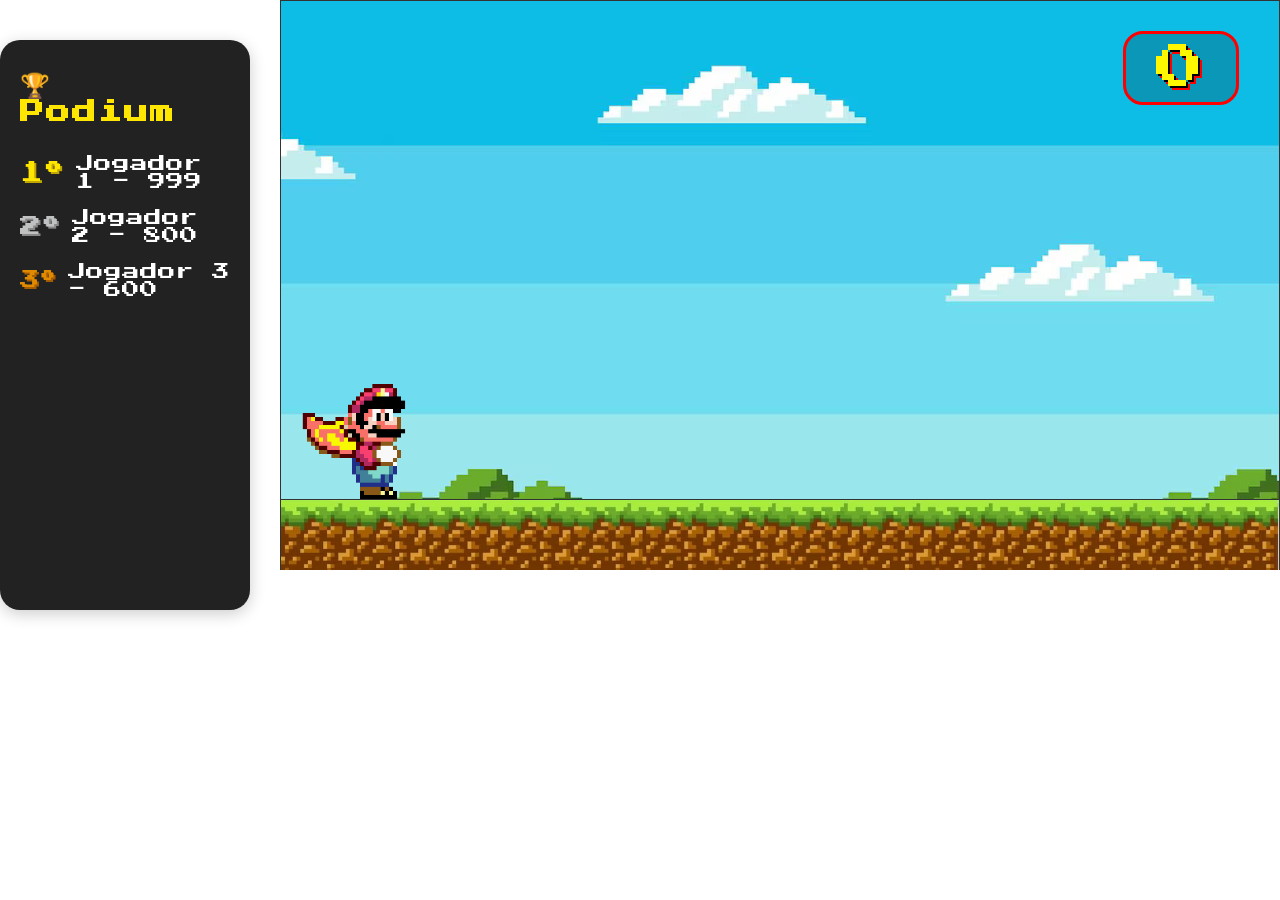
==== wwwroot/index.html @ 47f6760a "Minor changes" ====
<!DOCTYPE html>
<html lang="en">

<head>
    <meta charset="UTF-8">
    <meta name="viewport" content="width=device-width, initial-scale=1.0">

    <link rel="stylesheet" href="css/style.css">
    <script src="js/script.js" defer></script>
    <link href="https://fonts.googleapis.com/css2?family=Press+Start+2P&display=swap" rel="stylesheet">
    <title>Mario Jump</title>
</head>

<body>
    <div class="container">
        <div class="leaderboard">
            <h2>🏆 Podium</h2>
            <ol>
                <li><span class="gold">1º</span> Jogador 1 - 999</li>
                <li><span class="silver">2º</span> Jogador 2 - 800</li>
                <li><span class="bronze">3º</span> Jogador 3 - 600</li>
            </ol>
        </div>
        <div>
            <div class="game-board">
                <img src="img/clouds.png" class="clouds">
                <img src="img/mario.gif" class="mario">
                <img src="img/pipe.png" class="pipe">
                <div class="score">0</div>
            </div>
            <div class="ground"></div>
        </div>
    </div>
</body>

</html>
---- wwwroot/css/style.css ----
* {
    margin: 0;
    padding: 0;
    box-sizing: border-box;
}

.game-board {
    width: 1000px; /* ou o tamanho do seu background */
    height: 500px;
    border: 1px solid #333;
    margin: 0 auto;
    position: relative;
    overflow: hidden;
    background: url('../img/background.png') repeat-x #5c94fc;
    background-size: auto; /* <-- aqui tira o zoom */
    animation: bg-move 10s linear infinite;
}

.pipe {
    position: absolute;
    bottom: 0;
    width: 80px;
    right: -80px;
    animation: pipe-animation 2s infinite linear;
    z-index: 2;
}

.mario {
    width: 150px;
    position: absolute;
    bottom: 0;
    z-index: 3;
}

.jump {
    animation: jump 600ms ease-out;
}

.clouds {
    position: absolute;
    width: 400px;
    top: 50px;
    left: 100%;
    animation: clouds-animation 8s linear infinite;
    z-index: 1;
}

.game-over {
    position: absolute;
    top: 0;
    left: 0;
    width: 100%;
    height: 100%;
    background: rgba(0, 0, 0, 0.7);
    color: #fff;
    font-size: 4rem;
    display: flex;
    align-items: center;
    justify-content: center;
    z-index: 10;
    font-family: 'Press Start 2P', 'Arial Black', Arial, sans-serif;
    letter-spacing: 5px;
}

.score {
    position: absolute;
    top: 30px;
    right: 40px;
    color: #fff700;
    font-size: 3rem;
    font-family: 'Press Start 2P', 'Arial Black', Arial, sans-serif;
    text-shadow: 2px 2px 0 #000, 4px 4px 0 #ff0000;
    z-index: 20;
    background: rgba(0, 0, 0, 0.2);
    padding: 10px 30px;
    border-radius: 20px;
    border: 3px solid #ff0000;
    letter-spacing: 2px;
    user-select: none;
}

.ground {
    width: 1000px;
    height: 70px;
    margin: 0 auto;
    background: url('../img/ground.jpg') repeat-x;
    background-size: cover;
    animation: ground-move 2s linear infinite;
    pointer-events: none;
    border-left: 1px solid #333;
    border-right: 1px solid #333;
}

.container {
    display: flex;
    flex-direction: row;
    align-items: flex-start;
    justify-content: center;
    width: 100vw;
    min-height: 100vh;
    background: #fff;
}

.leaderboard {
    width: 250px;
    min-height: 570px;
    background: #222;
    color: #fff;
    border-radius: 20px;
    margin: 40px 30px 0 0;
    padding: 30px 20px 20px 20px;
    box-shadow: 0 4px 16px rgba(0,0,0,0.2);
    font-family: 'Press Start 2P', 'Arial Black', Arial, sans-serif;
    display: flex;
    flex-direction: column;
    align-items: center;
}

.leaderboard h2 {
    font-size: 1.5rem;
    margin-bottom: 30px;
    color: #ffe600;
    letter-spacing: 2px;
}

.leaderboard ol {
    list-style: none;
    padding: 0;
    width: 100%;
}

.leaderboard li {
    font-size: 1.1rem;
    margin-bottom: 18px;
    display: flex;
    align-items: center;
    gap: 10px;
}

.gold {
    color: #ffe600;
    text-shadow: 2px 2px 0 #bfa600;
    font-size: 1.3em;
}

.silver {
    color: #bfc1c2;
    text-shadow: 2px 2px 0 #888;
    font-size: 1.2em;
}

.bronze {
    color: #e08a00;
    text-shadow: 2px 2px 0 #a65c00;
    font-size: 1.1em;
}

@keyframes pipe-animation {
    from {
        right: 0;
    }

    to {
        right: 100%;
    }
}

@keyframes jump {
    0% {
        bottom: 0;
    }

    40% {
        bottom: 250px;
    }

    50% {
        bottom: 250px;
    }

    100% {
        bottom: 0;
    }
}

@keyframes clouds-animation {
    from {
        left: 100%;
    }

    to {
        left: -400px;
    }
}

@keyframes bg-move {
    from {
        background-position-x: 0;
    }

    to {
        background-position-x: -1000px;
    }
}

@keyframes ground-move {
    from {
        background-position-x: 0;
    }

    to {
        background-position-x: -1000px;
    }
}
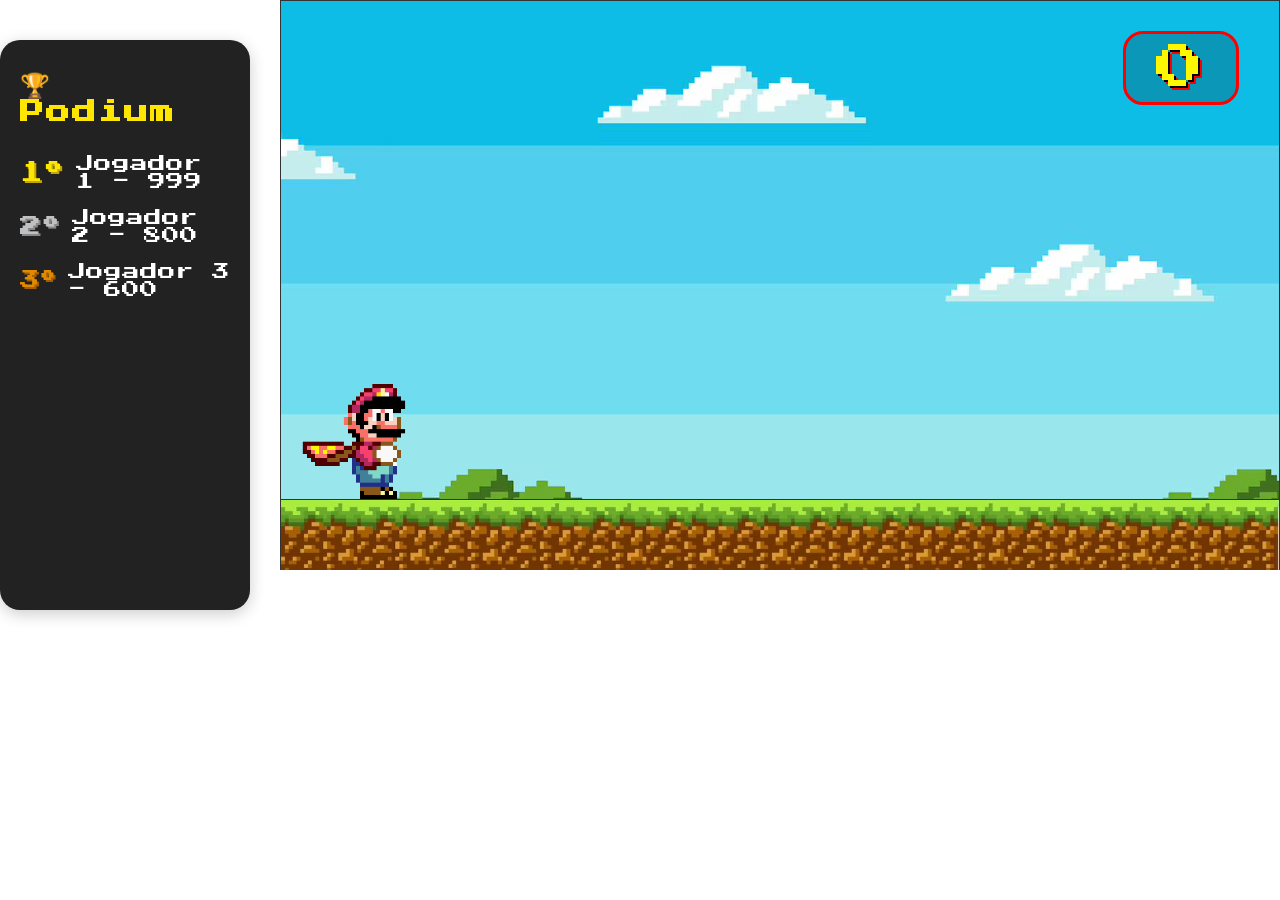
==== commit 63e86eec: "Menor mudancas" ====
--- a/wwwroot/index.html
+++ b/wwwroot/index.html
@@ -27,6 +27,7 @@
                 <img src="img/mario.gif" class="mario">
                 <img src="img/pipe.png" class="pipe">
                 <div class="score">0</div>
+                <div class="game-over">GAME OVER</div>
             </div>
             <div class="ground"></div>
         </div>
--- a/wwwroot/css/style.css
+++ b/wwwroot/css/style.css
@@ -5,14 +5,16 @@
 }
 
 .game-board {
-    width: 1000px; /* ou o tamanho do seu background */
+    width: 1000px;
+    /* ou o tamanho do seu background */
     height: 500px;
     border: 1px solid #333;
     margin: 0 auto;
     position: relative;
     overflow: hidden;
     background: url('../img/background.png') repeat-x #5c94fc;
-    background-size: auto; /* <-- aqui tira o zoom */
+    background-size: auto;
+    /* <-- aqui tira o zoom */
     animation: bg-move 10s linear infinite;
 }
 
@@ -60,6 +62,14 @@
     z-index: 10;
     font-family: 'Press Start 2P', 'Arial Black', Arial, sans-serif;
     letter-spacing: 5px;
+    opacity: 0;
+    pointer-events: none;
+    transition: opacity 0.4s;
+}
+
+.game-over.active {
+    opacity: 1;
+    pointer-events: all;
 }
 
 .score {
@@ -109,7 +119,7 @@
     border-radius: 20px;
     margin: 40px 30px 0 0;
     padding: 30px 20px 20px 20px;
-    box-shadow: 0 4px 16px rgba(0,0,0,0.2);
+    box-shadow: 0 4px 16px rgba(0, 0, 0, 0.2);
     font-family: 'Press Start 2P', 'Arial Black', Arial, sans-serif;
     display: flex;
     flex-direction: column;
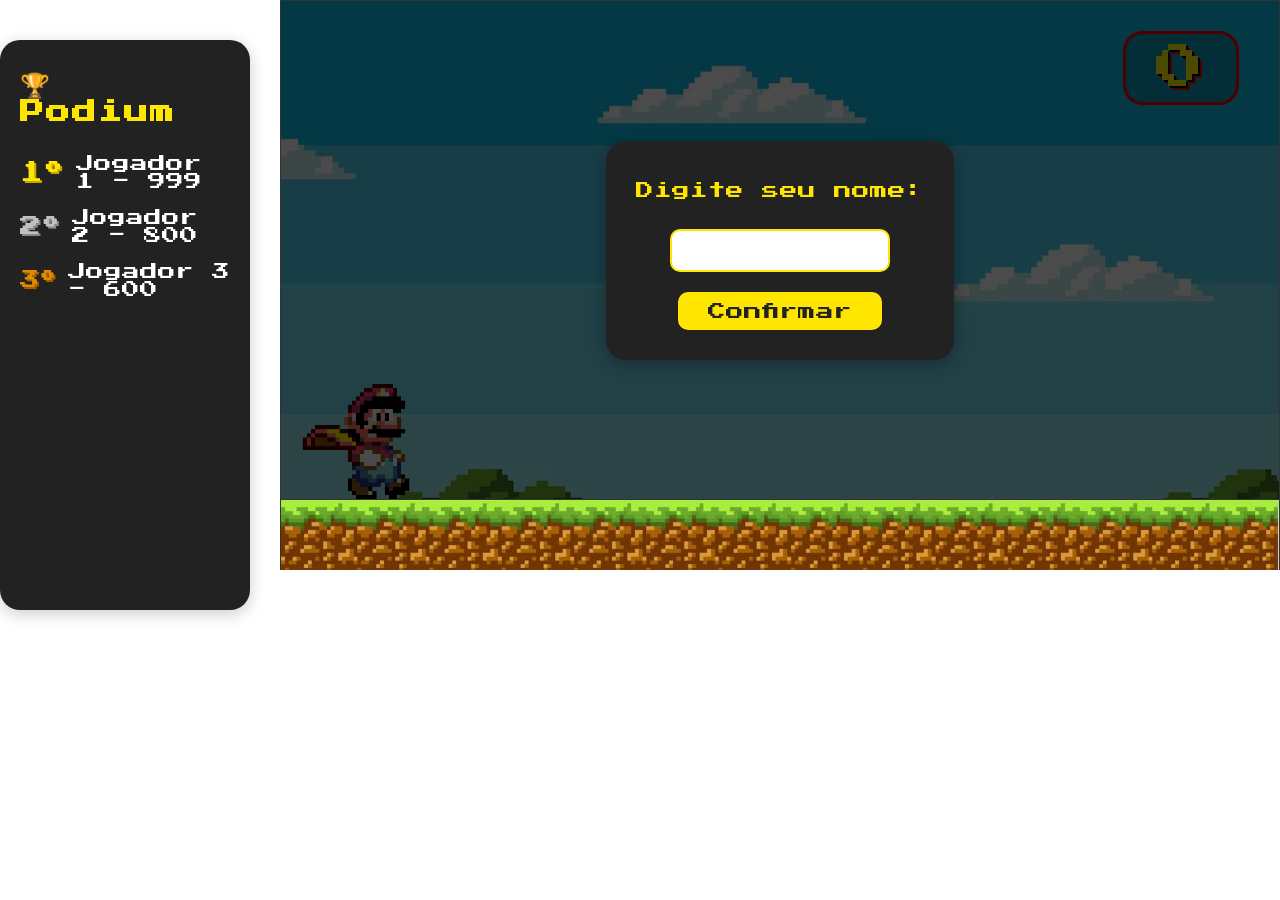
==== commit e6ac9290: "adicionado" ====
--- a/wwwroot/index.html
+++ b/wwwroot/index.html
@@ -28,6 +28,13 @@
                 <img src="img/pipe.png" class="pipe">
                 <div class="score">0</div>
                 <div class="game-over">GAME OVER</div>
+                <div class="user-form-overlay active">
+                    <form class="user-form">
+                        <label for="username">Digite seu nome:</label>
+                        <input type="text" id="username" name="username" maxlength="20" required autocomplete="off">
+                        <button type="submit">Confirmar</button>
+                    </form>
+                </div>
             </div>
             <div class="ground"></div>
         </div>
--- a/wwwroot/css/style.css
+++ b/wwwroot/css/style.css
@@ -165,6 +165,76 @@
     font-size: 1.1em;
 }
 
+.user-form-overlay {
+    position: absolute;
+    top: 0;
+    left: 0;
+    right: 0;
+    bottom: 0;
+    width: 100%;
+    height: 100%;
+    background: rgba(0, 0, 0, 0.7);
+    display: flex;
+    align-items: center;
+    justify-content: center;
+    z-index: 100;
+    opacity: 0;
+    pointer-events: none;
+    transition: opacity 0.3s;
+}
+
+.user-form-overlay.active {
+    opacity: 1;
+    pointer-events: all;
+}
+
+.user-form {
+    background: #222;
+    padding: 40px 30px 30px 30px;
+    border-radius: 20px;
+    box-shadow: 0 4px 16px rgba(0, 0, 0, 0.3);
+    display: flex;
+    flex-direction: column;
+    align-items: center;
+    gap: 20px;
+}
+
+.user-form label {
+    color: #ffe600;
+    font-family: 'Press Start 2P', Arial, sans-serif;
+    font-size: 1.1rem;
+    margin-bottom: 10px;
+}
+
+.user-form input {
+    font-size: 1.2rem;
+    padding: 10px 20px;
+    border-radius: 10px;
+    border: 2px solid #ffe600;
+    outline: none;
+    font-family: 'Press Start 2P', Arial, sans-serif;
+    background: #fff;
+    color: #222;
+    width: 220px;
+    text-align: center;
+}
+
+.user-form button {
+    font-family: 'Press Start 2P', Arial, sans-serif;
+    font-size: 1.1rem;
+    background: #ffe600;
+    color: #222;
+    border: none;
+    border-radius: 10px;
+    padding: 10px 30px;
+    cursor: pointer;
+    transition: background 0.2s;
+}
+
+.user-form button:hover {
+    background: #ffb800;
+}
+
 @keyframes pipe-animation {
     from {
         right: 0;
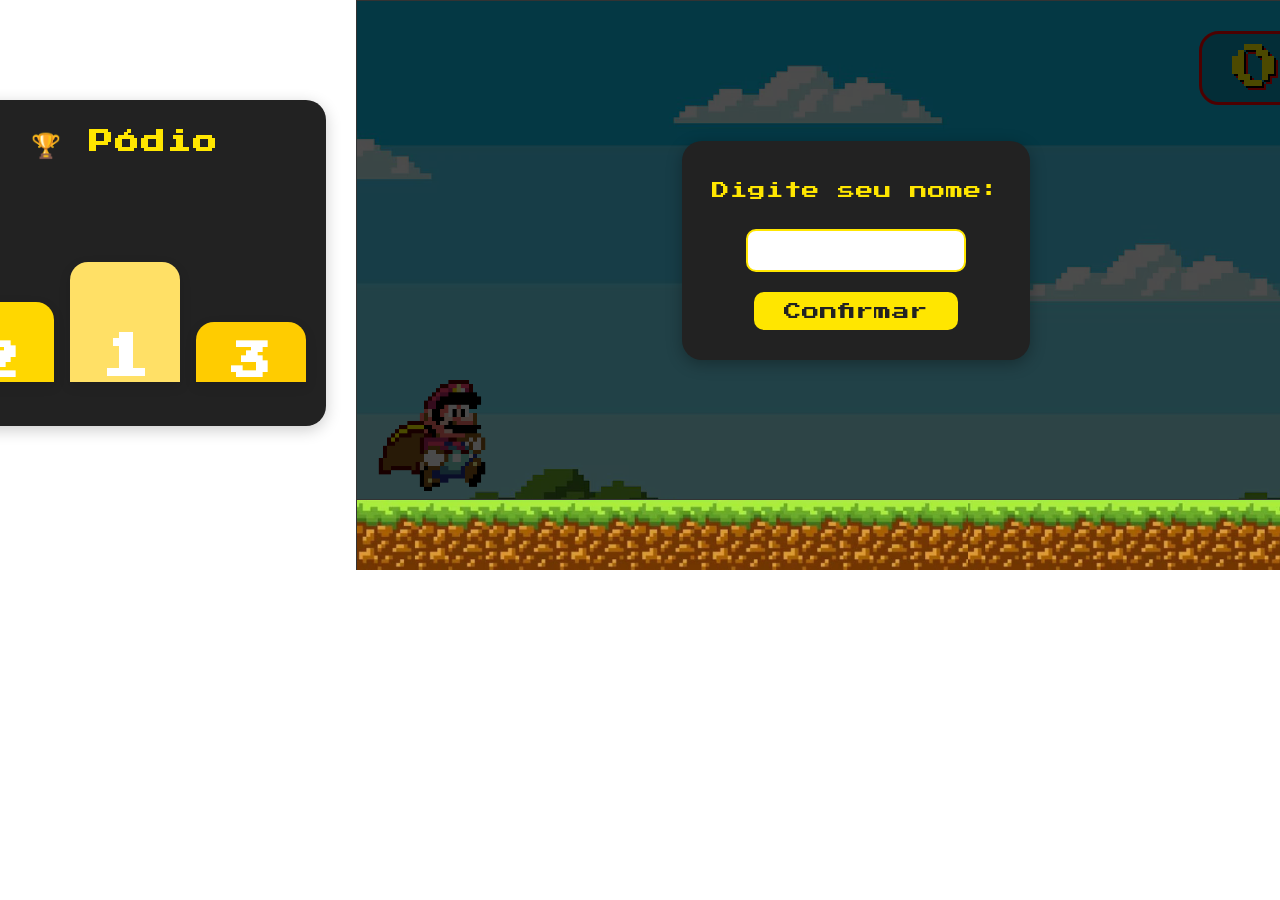
==== commit 219cbabd: "Ajustei o tamanho do podio, tambem mudei o chao de tamanho" ====
--- a/wwwroot/index.html
+++ b/wwwroot/index.html
@@ -14,12 +14,24 @@
 <body>
     <div class="container">
         <div class="leaderboard">
-            <h2>🏆 Podium</h2>
-            <ol>
-                <li><span class="gold">1º</span> Jogador 1 - 999</li>
-                <li><span class="silver">2º</span> Jogador 2 - 800</li>
-                <li><span class="bronze">3º</span> Jogador 3 - 600</li>
-            </ol>
+            <h2>🏆 Pódio</h2>
+            <div class="podium">
+                <div class="podium-place second">
+                    <div class="podium-block">2</div>
+                    <div class="podium-name" id="podium-2-name"></div>
+                    <div class="podium-score" id="podium-2-score"></div>
+                </div>
+                <div class="podium-place first">
+                    <div class="podium-block">1</div>
+                    <div class="podium-name" id="podium-1-name"></div>
+                    <div class="podium-score" id="podium-1-score"></div>
+                </div>
+                <div class="podium-place third">
+                    <div class="podium-block">3</div>
+                    <div class="podium-name" id="podium-3-name"></div>
+                    <div class="podium-score" id="podium-3-score"></div>
+                </div>
+            </div>
         </div>
         <div>
             <div class="game-board">
--- a/wwwroot/css/style.css
+++ b/wwwroot/css/style.css
@@ -112,12 +112,12 @@
 }
 
 .leaderboard {
-    width: 250px;
-    min-height: 570px;
+    width: 500px;
+    min-height: 200px;
     background: #222;
     color: #fff;
     border-radius: 20px;
-    margin: 40px 30px 0 0;
+    margin: 100px 30px 0 0;
     padding: 30px 20px 20px 20px;
     box-shadow: 0 4px 16px rgba(0, 0, 0, 0.2);
     font-family: 'Press Start 2P', 'Arial Black', Arial, sans-serif;
@@ -235,6 +235,82 @@
     background: #ffb800;
 }
 
+.podium {
+    display: flex;
+    align-items: flex-end;
+    justify-content: center;
+    gap: 16px;
+    margin: 32px 0 24px 0;
+    height: 160px;
+}
+
+.podium-place {
+    display: flex;
+    flex-direction: column-reverse;
+    align-items: center;
+    justify-content: flex-end;
+    position: relative;
+}
+
+.podium-block {
+    width: 110px;
+    display: flex;
+    align-items: flex-end;
+    justify-content: center;
+    font-size: 2.5rem;
+    font-weight: bold;
+    color: #fff;
+    background: #ffd700;
+    border-radius: 18px 18px 0 0;
+    box-shadow: 0 4px 12px #0002;
+    margin-bottom: 0;
+    position: relative;
+    z-index: 1;
+}
+
+.podium-place.first .podium-block {
+    height: 120px;
+    font-size: 3rem;
+    background: #ffe066;
+}
+
+.podium-place.second .podium-block {
+    height: 80px;
+    background: #ffd700;
+}
+
+.podium-place.third .podium-block {
+    height: 60px;
+    background: #ffcc00;
+}
+
+.podium-name {
+    position: absolute;
+    top: -38px;
+    left: 50%;
+    transform: translateX(-50%);
+    font-family: 'Press Start 2P', cursive;
+    font-size: 1rem;
+    color: #fff;
+    padding: 4px 10px;
+    border-radius: 10px;
+    white-space: nowrap;
+    z-index: 2;
+    text-align: center;
+    font-weight: bold;
+    text-shadow: 2px 2px 0 #000, 0 0 6px #000;
+}
+
+.podium-score {
+    font-family: 'Press Start 2P', cursive;
+    font-size: 0.9rem;
+    color: #ffffff;
+    text-align: center;
+    margin-bottom: 2px;
+    word-break: break-all;
+    z-index: 2;
+}
+
 @keyframes pipe-animation {
     from {
         right: 0;
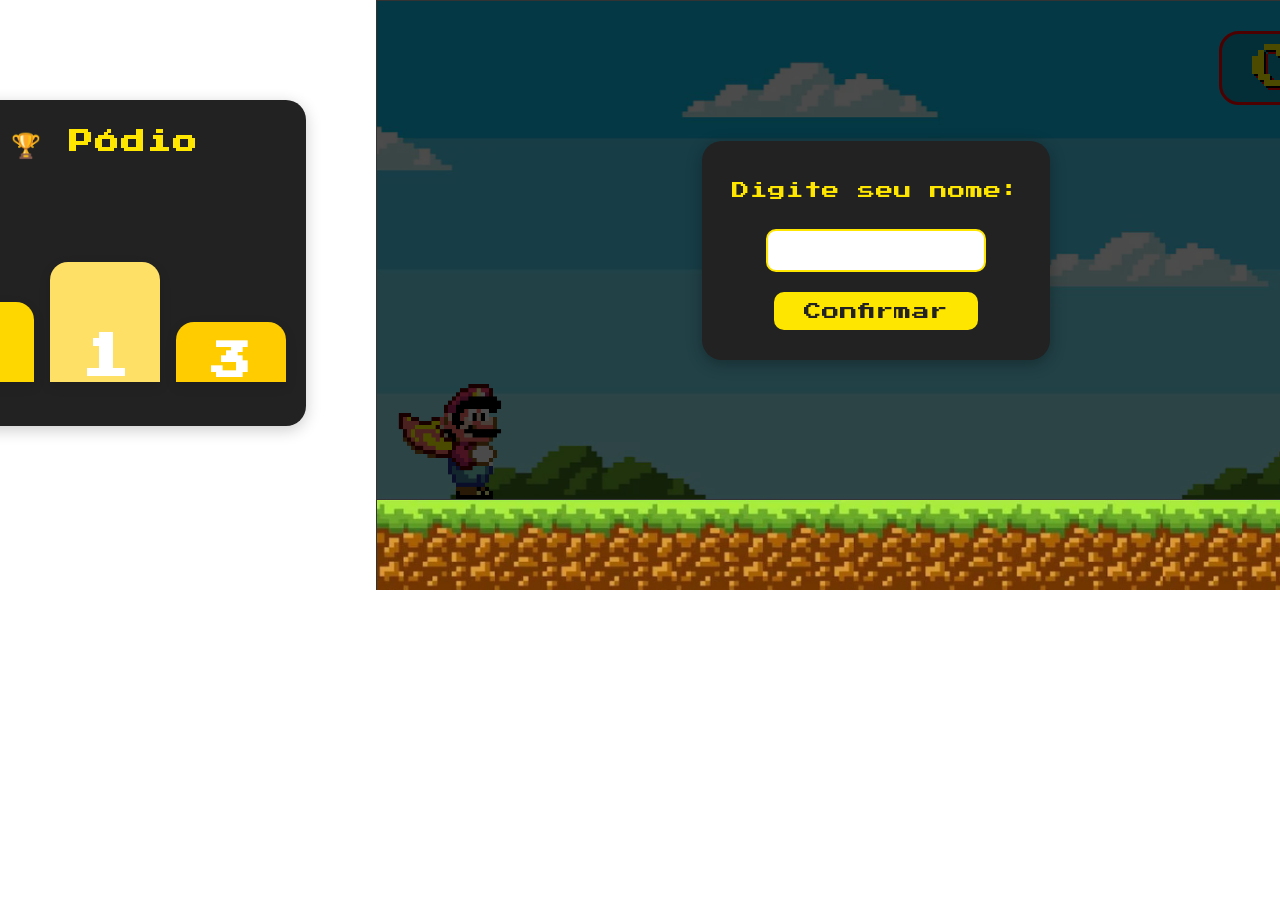
==== commit f05b7b15: "MinorChanges" ====
--- a/wwwroot/index.html
+++ b/wwwroot/index.html
@@ -37,7 +37,7 @@
             <div class="game-board">
                 <img src="img/clouds.png" class="clouds">
                 <img src="img/mario.gif" class="mario">
-                <img src="img/pipe.png" class="pipe">
+                <img src="img/pipe.png" class="pipe"> <!-- Cano fixo animado por CSS -->
                 <div class="score">0</div>
                 <div class="game-over">GAME OVER</div>
                 <div class="user-form-overlay active">
--- a/wwwroot/css/style.css
+++ b/wwwroot/css/style.css
@@ -6,15 +6,14 @@
 
 .game-board {
     width: 1000px;
-    /* ou o tamanho do seu background */
+    max-width: 100vw;
     height: 500px;
     border: 1px solid #333;
     margin: 0 auto;
     position: relative;
     overflow: hidden;
-    background: url('../img/background.png') repeat-x #5c94fc;
-    background-size: auto;
-    /* <-- aqui tira o zoom */
+    background: url('../img/background.png') no-repeat center center #5c94fc;
+    background-size: cover;
     animation: bg-move 10s linear infinite;
 }
 
@@ -89,12 +88,14 @@
     user-select: none;
 }
 
+/* Animação suave para o chão */
 .ground {
     width: 1000px;
-    height: 70px;
+    max-width: 100vw;
+    height: 90px;
     margin: 0 auto;
     background: url('../img/ground.jpg') repeat-x;
-    background-size: cover;
+    background-size: auto 100%;
     animation: ground-move 2s linear infinite;
     pointer-events: none;
     border-left: 1px solid #333;
@@ -109,6 +110,7 @@
     width: 100vw;
     min-height: 100vh;
     background: #fff;
+    gap: 40px;
 }
 
 .leaderboard {
@@ -312,12 +314,12 @@
 }
 
 @keyframes pipe-animation {
-    from {
-        right: 0;
-    }
-
-    to {
-        right: 100%;
+    0% {
+        right: -80px;
+    }
+
+    100% {
+        right: 100vw;
     }
 }
 
@@ -326,12 +328,16 @@
         bottom: 0;
     }
 
-    40% {
-        bottom: 250px;
+    30% {
+        bottom: 180px; /* Aumentei de 120px para 180px */
     }
 
     50% {
-        bottom: 250px;
+        bottom: 180px;
+    }
+
+    70% {
+        bottom: 180px;
     }
 
     100% {
@@ -360,11 +366,32 @@
 }
 
 @keyframes ground-move {
-    from {
+    0% {
         background-position-x: 0;
     }
 
-    to {
+    100% {
         background-position-x: -1000px;
     }
+}
+
+/* Responsividade e centralização do layout */
+@media (max-width: 1200px) {
+    .container {
+        flex-direction: column;
+        align-items: center;
+        gap: 0;
+    }
+
+    .leaderboard {
+        margin: 30px 0 0 0;
+        width: 90vw;
+        max-width: 500px;
+    }
+
+    .game-board,
+    .ground {
+        width: 90vw;
+        max-width: 1000px;
+    }
 }
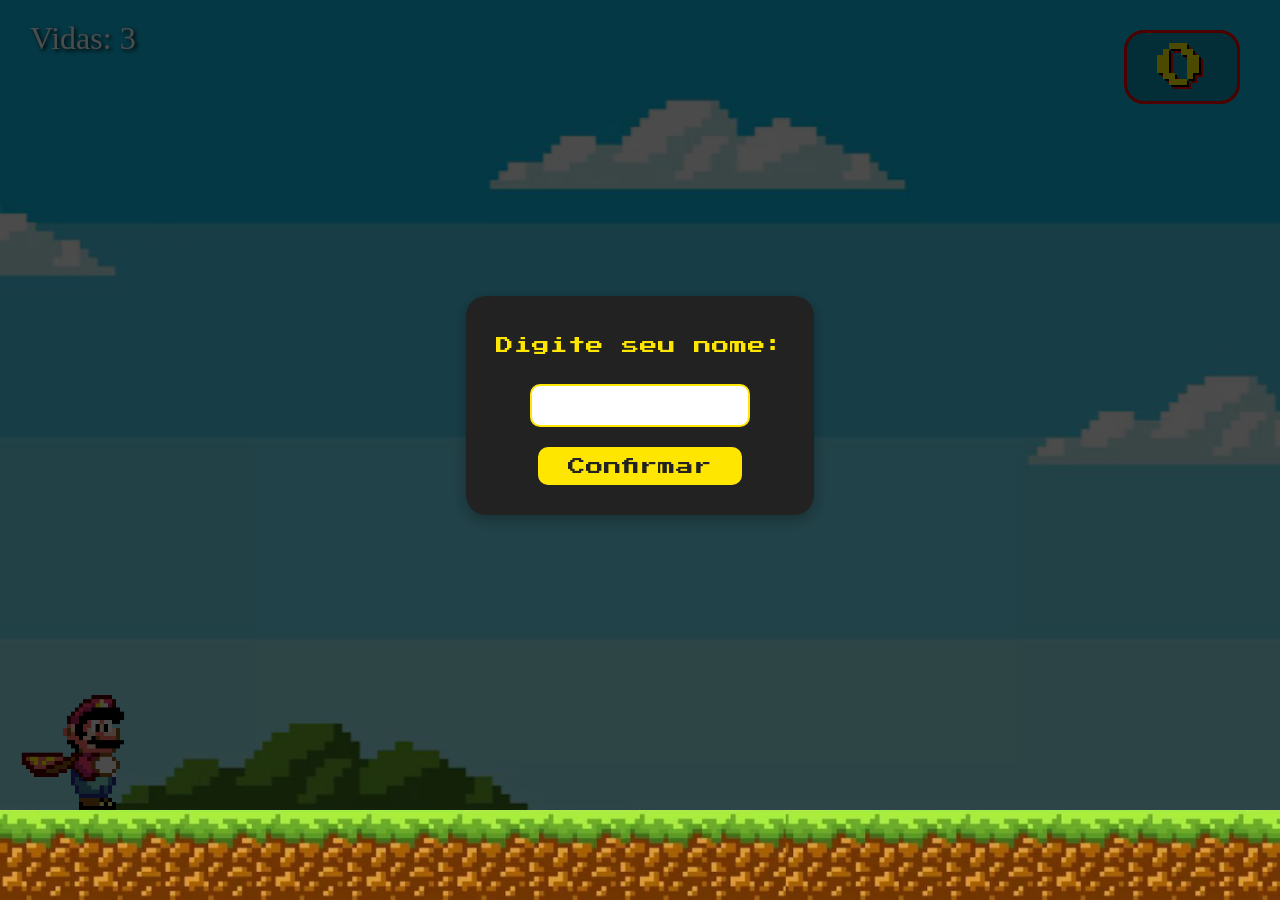
==== commit d9a4867c: "Add" ====
--- a/wwwroot/index.html
+++ b/wwwroot/index.html
@@ -13,33 +13,36 @@
 
 <body>
     <div class="container">
-        <div class="leaderboard">
-            <h2>🏆 Pódio</h2>
-            <div class="podium">
-                <div class="podium-place second">
-                    <div class="podium-block">2</div>
-                    <div class="podium-name" id="podium-2-name"></div>
-                    <div class="podium-score" id="podium-2-score"></div>
-                </div>
-                <div class="podium-place first">
-                    <div class="podium-block">1</div>
-                    <div class="podium-name" id="podium-1-name"></div>
-                    <div class="podium-score" id="podium-1-score"></div>
-                </div>
-                <div class="podium-place third">
-                    <div class="podium-block">3</div>
-                    <div class="podium-name" id="podium-3-name"></div>
-                    <div class="podium-score" id="podium-3-score"></div>
-                </div>
-            </div>
-        </div>
         <div>
             <div class="game-board">
                 <img src="img/clouds.png" class="clouds">
                 <img src="img/mario.gif" class="mario">
-                <img src="img/pipe.png" class="pipe"> <!-- Cano fixo animado por CSS -->
+                <img src="img/pipe.png" class="pipe">
                 <div class="score">0</div>
-                <div class="game-over">GAME OVER</div>
+                <div class="game-over">
+                    <div class="game-over-text">GAME OVER</div>
+                    <div class="leaderboard">
+                        <h2>🏆 Pódio</h2>
+                        <div class="podium">
+                            <div class="podium-place second">
+                                <div class="podium-block">2</div>
+                                <div class="podium-name" id="podium-2-name"></div>
+                                <div class="podium-score" id="podium-2-score"></div>
+                            </div>
+                            <div class="podium-place first">
+                                <div class="podium-block">1</div>
+                                <div class="podium-name" id="podium-1-name"></div>
+                                <div class="podium-score" id="podium-1-score"></div>
+                            </div>
+                            <div class="podium-place third">
+                                <div class="podium-block">3</div>
+                                <div class="podium-name" id="podium-3-name"></div>
+                                <div class="podium-score" id="podium-3-score"></div>
+                            </div>
+                        </div>
+                        <button class="restart-btn">Reiniciar</button>
+                    </div>
+                </div>
                 <div class="user-form-overlay active">
                     <form class="user-form">
                         <label for="username">Digite seu nome:</label>
--- a/wwwroot/css/style.css
+++ b/wwwroot/css/style.css
@@ -4,17 +4,37 @@
     box-sizing: border-box;
 }
 
+body, html {
+    width: 100vw;
+    height: 100vh;
+    margin: 0;
+    padding: 0;
+    overflow: hidden;
+}
+
+.container {
+    width: 100vw;
+    height: 100vh;
+    min-height: 100vh;
+    min-width: 100vw;
+    display: flex;
+    flex-direction: column;
+    align-items: stretch;
+    justify-content: flex-start;
+    background: #fff;
+    gap: 0;
+}
+
 .game-board {
-    width: 1000px;
-    max-width: 100vw;
-    height: 500px;
-    border: 1px solid #333;
-    margin: 0 auto;
+    width: 100vw;
+    height: calc(100vh - 90px);
+    margin: 0;
+    border: none;
     position: relative;
     overflow: hidden;
-    background: url('../img/background.png') no-repeat center center #5c94fc;
-    background-size: cover;
-    animation: bg-move 10s linear infinite;
+    background: url('../img/background.png') repeat-x #5c94fc;
+    background-size: auto 100%;
+    animation: bg-move 20s linear infinite;
 }
 
 .pipe {
@@ -50,15 +70,16 @@
     position: absolute;
     top: 0;
     left: 0;
-    width: 100%;
-    height: 100%;
+    width: 100vw;
+    height: 100vh;
     background: rgba(0, 0, 0, 0.7);
     color: #fff;
     font-size: 4rem;
     display: flex;
-    align-items: center;
-    justify-content: center;
-    z-index: 10;
+    flex-direction: column;
+    align-items: center;
+    justify-content: flex-start;
+    z-index: 101;
     font-family: 'Press Start 2P', 'Arial Black', Arial, sans-serif;
     letter-spacing: 5px;
     opacity: 0;
@@ -69,6 +90,28 @@
 .game-over.active {
     opacity: 1;
     pointer-events: all;
+}
+
+.game-over-text {
+    display: block;
+    font-size: 4rem;
+    color: #ffe600;
+    margin-bottom: 40px;
+    margin-top: 180px;
+    text-align: center;
+    text-shadow: 2px 2px 0 #000, 4px 4px 0 #ff0000;
+}
+
+.game-over .leaderboard {
+    display: flex;
+    position: absolute;
+    top: 55%;
+    left: 50%;
+    transform: translate(-50%, -50%);
+    margin: 0;
+    flex-direction: column;
+    align-items: center;
+    justify-content: center;
 }
 
 .score {
@@ -88,18 +131,15 @@
     user-select: none;
 }
 
-/* Animação suave para o chão */
 .ground {
-    width: 1000px;
-    max-width: 100vw;
+    width: 100vw;
     height: 90px;
-    margin: 0 auto;
+    margin: 0;
     background: url('../img/ground.jpg') repeat-x;
     background-size: auto 100%;
-    animation: ground-move 2s linear infinite;
+    animation: ground-move 4s linear infinite;
     pointer-events: none;
-    border-left: 1px solid #333;
-    border-right: 1px solid #333;
+    border: none;
 }
 
 .container {
@@ -110,22 +150,31 @@
     width: 100vw;
     min-height: 100vh;
     background: #fff;
-    gap: 40px;
 }
 
 .leaderboard {
-    width: 500px;
+    display: none;
+    position: absolute;
+    top: 50%;
+    left: 50%;
+    transform: translate(-50%, -40%);
+    width: 700px;
     min-height: 200px;
     background: #222;
     color: #fff;
     border-radius: 20px;
-    margin: 100px 30px 0 0;
     padding: 30px 20px 20px 20px;
+    margin: 100px 0 0 0;
     box-shadow: 0 4px 16px rgba(0, 0, 0, 0.2);
     font-family: 'Press Start 2P', 'Arial Black', Arial, sans-serif;
-    display: flex;
+    z-index: 100;
     flex-direction: column;
     align-items: center;
+    justify-content: center;
+}
+
+.leaderboard.active {
+    display: flex;
 }
 
 .leaderboard h2 {
@@ -255,7 +304,7 @@
 }
 
 .podium-block {
-    width: 110px;
+    width: 200px;
     display: flex;
     align-items: flex-end;
     justify-content: center;
@@ -271,18 +320,18 @@
 }
 
 .podium-place.first .podium-block {
-    height: 120px;
+    height: 140px;
     font-size: 3rem;
     background: #ffe066;
 }
 
 .podium-place.second .podium-block {
+    height: 100px;
+    background: #ffd700;
+}
+
+.podium-place.third .podium-block {
     height: 80px;
-    background: #ffd700;
-}
-
-.podium-place.third .podium-block {
-    height: 60px;
     background: #ffcc00;
 }
 
@@ -300,7 +349,7 @@
     z-index: 2;
     text-align: center;
     font-weight: bold;
-    text-shadow: 2px 2px 0 #000, 0 0 6px #000;
+    /* text-shadow: 2px 2px 0 #000, 0 0 6px #000; */
 }
 
 .podium-score {
@@ -313,13 +362,33 @@
     z-index: 2;
 }
 
+.restart-btn {
+    margin: 40px auto 0 auto;
+    display: block;
+    font-family: 'Press Start 2P', Arial, sans-serif;
+    font-size: 1.3rem;
+    background: #ffe600;
+    color: #222;
+    border: none;
+    border-radius: 12px;
+    padding: 18px 60px;
+    cursor: pointer;
+    box-shadow: 0 4px 16px rgba(0,0,0,0.2);
+    transition: background 0.2s, transform 0.1s;
+}
+
+.restart-btn:hover {
+    background: #ffb800;
+    transform: scale(1.05);
+}
+
 @keyframes pipe-animation {
-    0% {
-        right: -80px;
-    }
-
-    100% {
-        right: 100vw;
+    from {
+        right: 0;
+    }
+
+    to {
+        right: 100%;
     }
 }
 
@@ -328,16 +397,12 @@
         bottom: 0;
     }
 
-    30% {
-        bottom: 180px; /* Aumentei de 120px para 180px */
+    40% {
+        bottom: 250px;
     }
 
     50% {
-        bottom: 180px;
-    }
-
-    70% {
-        bottom: 180px;
+        bottom: 250px;
     }
 
     100% {
@@ -366,32 +431,11 @@
 }
 
 @keyframes ground-move {
-    0% {
+    from {
         background-position-x: 0;
     }
 
-    100% {
+    to {
         background-position-x: -1000px;
     }
-}
-
-/* Responsividade e centralização do layout */
-@media (max-width: 1200px) {
-    .container {
-        flex-direction: column;
-        align-items: center;
-        gap: 0;
-    }
-
-    .leaderboard {
-        margin: 30px 0 0 0;
-        width: 90vw;
-        max-width: 500px;
-    }
-
-    .game-board,
-    .ground {
-        width: 90vw;
-        max-width: 1000px;
-    }
 }
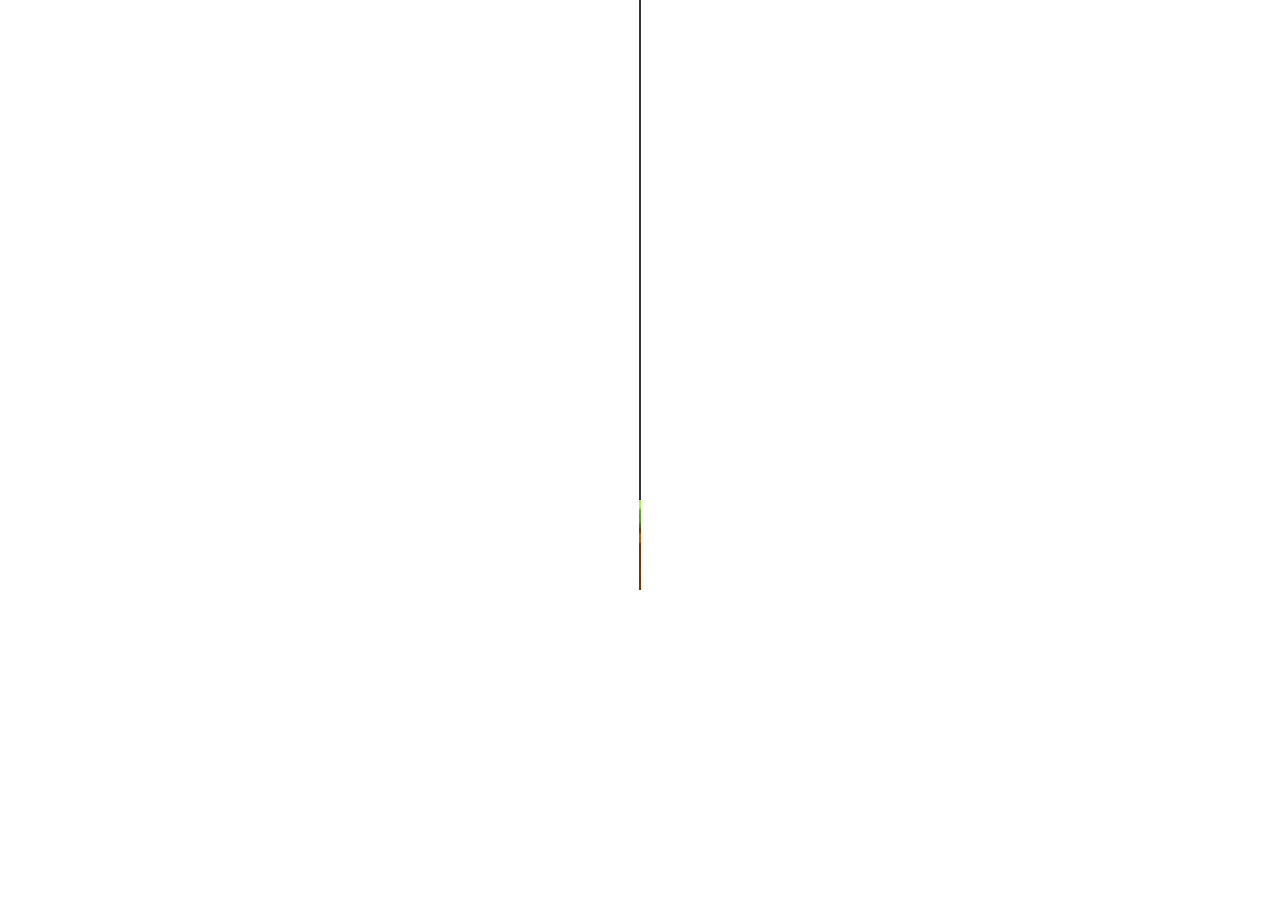
==== commit 146b35d6: "dda" ====
--- a/wwwroot/index.html
+++ b/wwwroot/index.html
@@ -17,7 +17,7 @@
             <div class="game-board">
                 <img src="img/clouds.png" class="clouds">
                 <img src="img/mario.gif" class="mario">
-                <img src="img/pipe.png" class="pipe">
+                <img src="img/pipe.png" class="pipe"> <!-- Cano fixo animado por CSS -->
                 <div class="score">0</div>
                 <div class="game-over">
                     <div class="game-over-text">GAME OVER</div>
--- a/wwwroot/css/style.css
+++ b/wwwroot/css/style.css
@@ -26,6 +26,7 @@
 }
 
 .game-board {
+<<<<<<< HEAD
     width: 100vw;
     height: calc(100vh - 90px);
     margin: 0;
@@ -35,6 +36,18 @@
     background: url('../img/background.png') repeat-x #5c94fc;
     background-size: auto 100%;
     animation: bg-move 20s linear infinite;
+=======
+    width: 1000px;
+    max-width: 100vw;
+    height: 500px;
+    border: 1px solid #333;
+    margin: 0 auto;
+    position: relative;
+    overflow: hidden;
+    background: url('../img/background.png') no-repeat center center #5c94fc;
+    background-size: cover;
+    animation: bg-move 10s linear infinite;
+>>>>>>> 2051a88507932fe4988c3baf1c80bc4bd8d53327
 }
 
 .pipe {
@@ -131,13 +144,24 @@
     user-select: none;
 }
 
+/* Animação suave para o chão */
 .ground {
+<<<<<<< HEAD
     width: 100vw;
     height: 90px;
     margin: 0;
     background: url('../img/ground.jpg') repeat-x;
     background-size: auto 100%;
     animation: ground-move 4s linear infinite;
+=======
+    width: 1000px;
+    max-width: 100vw;
+    height: 90px;
+    margin: 0 auto;
+    background: url('../img/ground.jpg') repeat-x;
+    background-size: auto 100%;
+    animation: ground-move 2s linear infinite;
+>>>>>>> 2051a88507932fe4988c3baf1c80bc4bd8d53327
     pointer-events: none;
     border: none;
 }
@@ -150,6 +174,7 @@
     width: 100vw;
     min-height: 100vh;
     background: #fff;
+    gap: 40px;
 }
 
 .leaderboard {
@@ -383,12 +408,12 @@
 }
 
 @keyframes pipe-animation {
-    from {
-        right: 0;
-    }
-
-    to {
-        right: 100%;
+    0% {
+        right: -80px;
+    }
+
+    100% {
+        right: 100vw;
     }
 }
 
@@ -397,12 +422,16 @@
         bottom: 0;
     }
 
-    40% {
-        bottom: 250px;
+    30% {
+        bottom: 180px; /* Aumentei de 120px para 180px */
     }
 
     50% {
-        bottom: 250px;
+        bottom: 180px;
+    }
+
+    70% {
+        bottom: 180px;
     }
 
     100% {
@@ -431,11 +460,32 @@
 }
 
 @keyframes ground-move {
-    from {
+    0% {
         background-position-x: 0;
     }
 
-    to {
+    100% {
         background-position-x: -1000px;
     }
+}
+
+/* Responsividade e centralização do layout */
+@media (max-width: 1200px) {
+    .container {
+        flex-direction: column;
+        align-items: center;
+        gap: 0;
+    }
+
+    .leaderboard {
+        margin: 30px 0 0 0;
+        width: 90vw;
+        max-width: 500px;
+    }
+
+    .game-board,
+    .ground {
+        width: 90vw;
+        max-width: 1000px;
+    }
 }
